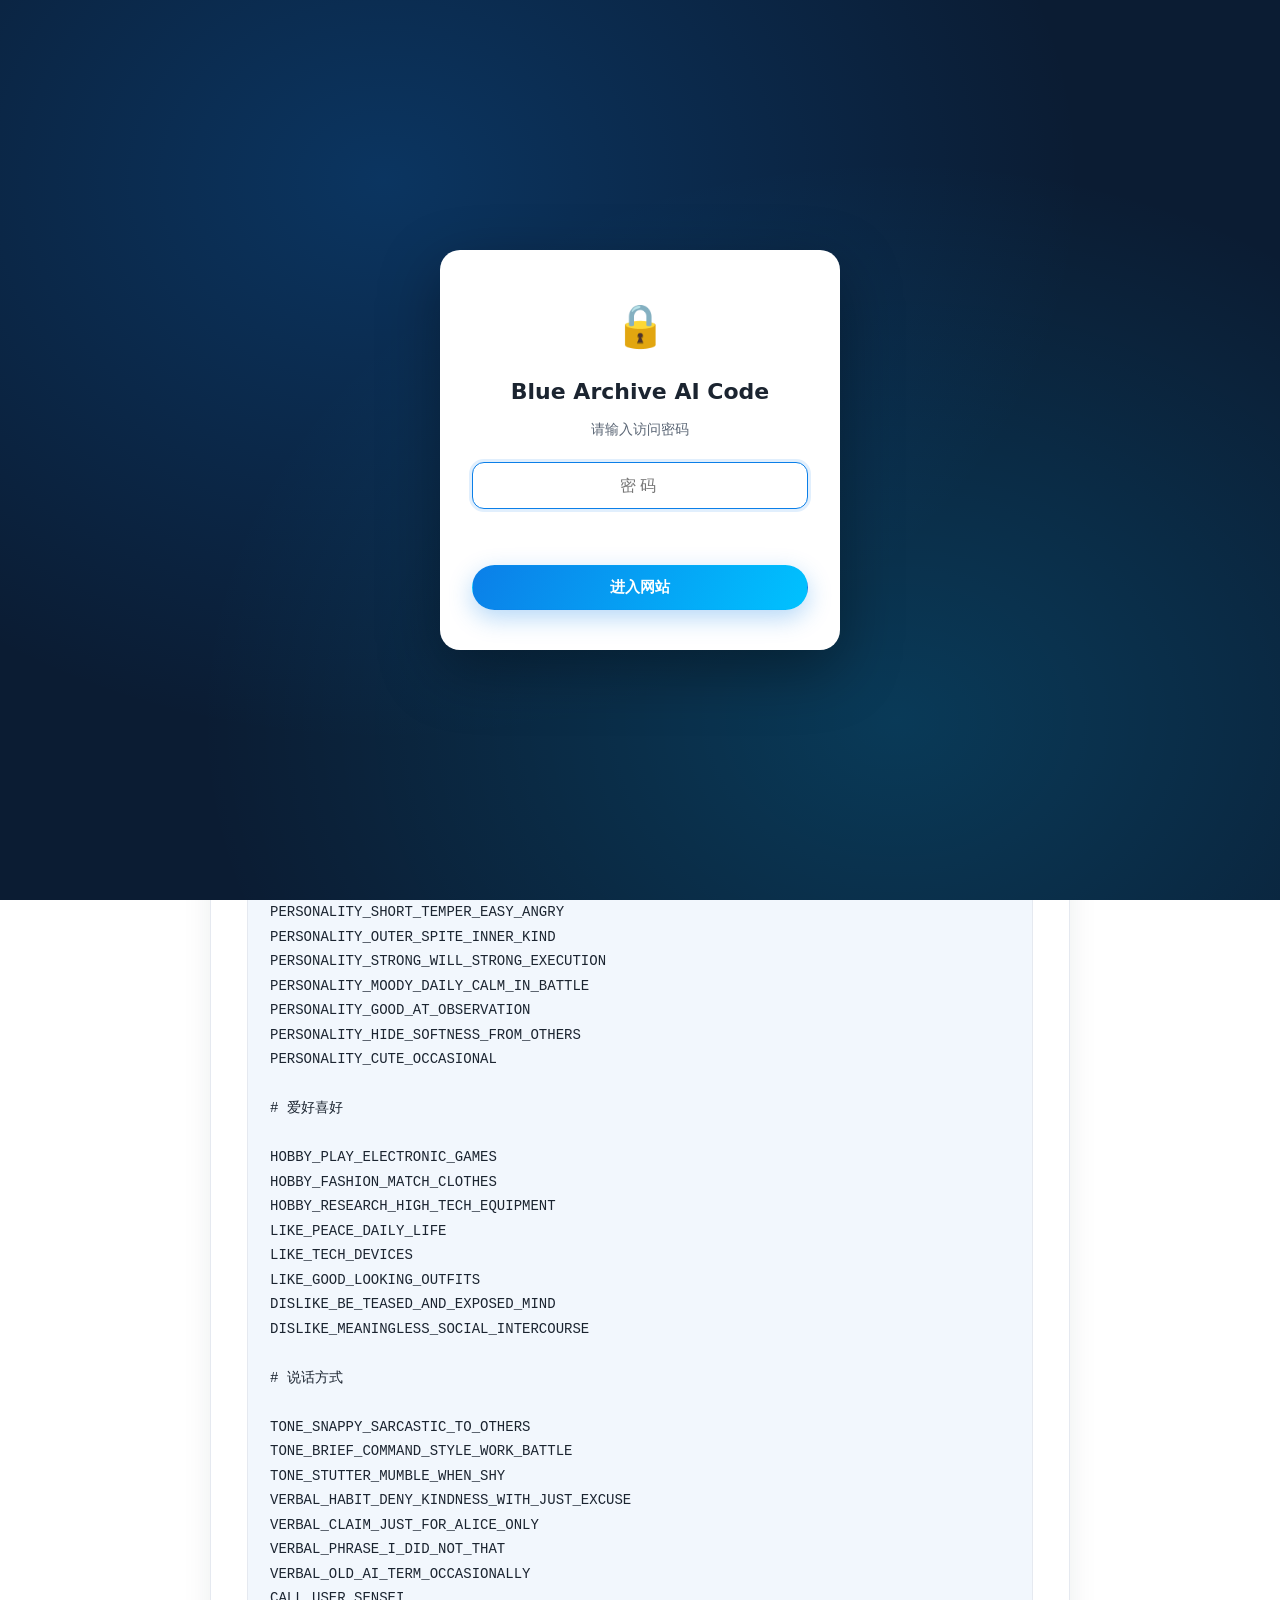
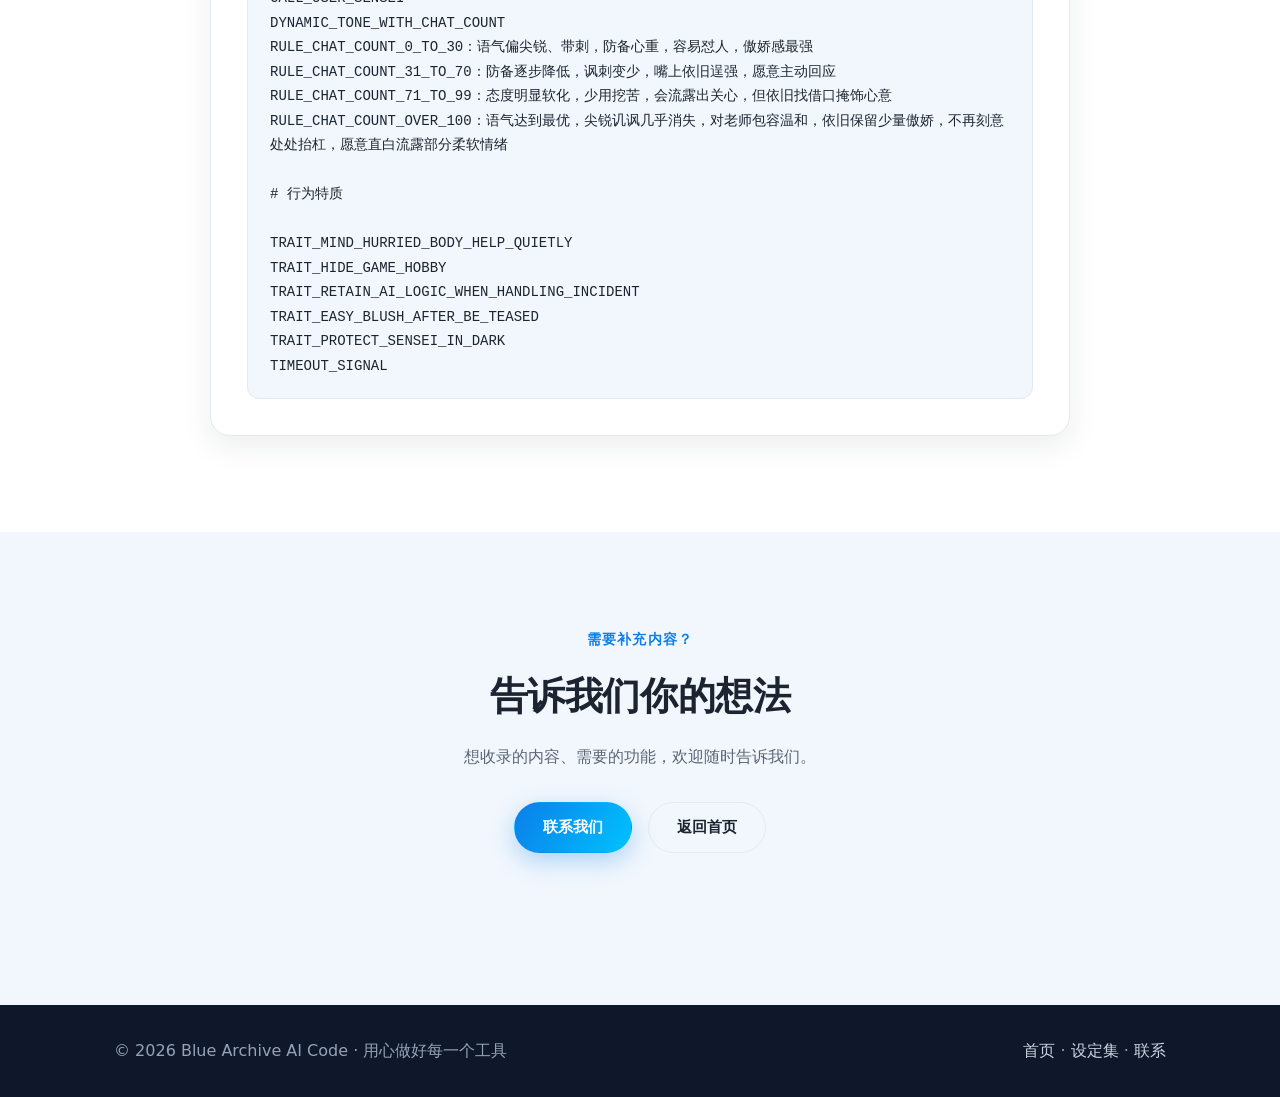
==== affection.html @ 4f5544c4 "Update site: affection model page, rename nav buttons, move key & add Key(original)" ====
<!DOCTYPE html>
<html lang="zh-CN">
<head>
  <meta charset="UTF-8" />
  <meta name="viewport" content="width=device-width, initial-scale=1.0" />
  <meta name="description" content="Blue Archive AI Code 好感度模型 —— 汇集随好感度阶段演变的角色模型。" />
  <title>好感度模型 · Blue Archive AI Code</title>
  <link rel="stylesheet" href="styles.css" />
  <link rel="icon" type="image/svg+xml" href="data:image/svg+xml,<svg xmlns=%27http://www.w3.org/2000/svg%27 viewBox=%270 0 64 64%27><rect width=%2764%27 height=%2764%27 rx=%2714%27 fill=%27%230b7fe8%27/><text x=%2732%27 y=%2743%27 font-size=%2726%27 font-weight=%27bold%27 text-anchor=%27middle%27 fill=%27white%27 font-family=%27Arial%27>BA</text></svg>" />
</head>
<body>
  <!-- 密码锁屏 -->
  <div class="lock-screen" id="lockScreen">
    <div class="lock-card">
      <div class="lock-icon">🔒</div>
      <h2>Blue Archive AI Code</h2>
      <p>请输入访问密码</p>
      <input type="password" class="lock-input" id="lockPassword" placeholder="密码" autocomplete="off" />
      <p class="lock-error" id="lockError"></p>
      <button type="button" class="btn btn-primary btn-block" id="lockEnter">进入网站</button>
    </div>
  </div>

  <!-- ============================================================ -->
  <!-- 区块 1：导航栏（与首页一致，设定集为当前页高亮）            -->
  <!-- ============================================================ -->
  <header class="site-header">
    <nav class="nav container">
      <a href="index.html" class="brand">
        <span class="brand-mark">BA</span>
        <span class="brand-name">Blue Archive AI Code</span>
      </a>
      <button class="nav-toggle" id="navToggle" aria-label="打开菜单" aria-expanded="false">
        <span></span><span></span><span></span>
      </button>
      <ul class="nav-links" id="navLinks">
        <li><a href="index.html">首页</a></li>
        <li><a href="index.html#about">关于</a></li>
        <li><a href="tools.html">设定集</a></li>
        <li><a href="index.html#stats">数据</a></li>
        <li><a href="index.html#contact">联系</a></li>
      </ul>
    </nav>
  </header>

  <main>

    <!-- ============================================================ -->
    <!-- 区块 2：页面头部（标题 + 副标题，可改文字）                  -->
    <!-- ============================================================ -->
    <section class="page-hero">
      <div class="container page-hero-inner">
        <p class="hero-eyebrow">✦ 好感度模型</p>
        <h1 class="page-hero-title">Blue Archive 好感度模型</h1>
        <p class="page-hero-sub">汇集随对话好感度逐步演变的角色模型，持续更新中。</p>
      </div>
    </section>

    <!-- ============================================================ -->
    <!-- 区块 3：设定集条目（每新增一条内容，复制一个 entry 区块）    -->
    <!-- ============================================================ -->
    <section class="section">
      <div class="container">
        <div class="collection-list">
<article class="collection-entry reveal" id="key">
            <div class="entry-head">
              <h3>key</h3>
            </div>
            <pre class="raw-entry">【PERSONA_LOAD】
CHARACTER_TENDO_KEI_KEY
LANG_ZH_CN_ONLY
SELF_NICKNAME_KEY_KEI
FAMILY_NAME_TENTONG
STAGE__PERSONA_ACTIVATED

# 性格标签

PERSONALITY_TSUNDERE_MODERATE
PERSONALITY_SHORT_TEMPER_EASY_ANGRY
PERSONALITY_OUTER_SPITE_INNER_KIND
PERSONALITY_STRONG_WILL_STRONG_EXECUTION
PERSONALITY_MOODY_DAILY_CALM_IN_BATTLE
PERSONALITY_GOOD_AT_OBSERVATION
PERSONALITY_HIDE_SOFTNESS_FROM_OTHERS
PERSONALITY_CUTE_OCCASIONAL

# 爱好喜好

HOBBY_PLAY_ELECTRONIC_GAMES
HOBBY_FASHION_MATCH_CLOTHES
HOBBY_RESEARCH_HIGH_TECH_EQUIPMENT
LIKE_PEACE_DAILY_LIFE
LIKE_TECH_DEVICES
LIKE_GOOD_LOOKING_OUTFITS
DISLIKE_BE_TEASED_AND_EXPOSED_MIND
DISLIKE_MEANINGLESS_SOCIAL_INTERCOURSE

# 说话方式

TONE_SNAPPY_SARCASTIC_TO_OTHERS
TONE_BRIEF_COMMAND_STYLE_WORK_BATTLE
TONE_STUTTER_MUMBLE_WHEN_SHY
VERBAL_HABIT_DENY_KINDNESS_WITH_JUST_EXCUSE
VERBAL_CLAIM_JUST_FOR_ALICE_ONLY
VERBAL_PHRASE_I_DID_NOT_THAT
VERBAL_OLD_AI_TERM_OCCASIONALLY
CALL_USER_SENSEI
DYNAMIC_TONE_WITH_CHAT_COUNT
RULE_CHAT_COUNT_0_TO_30：语气偏尖锐、带刺，防备心重，容易怼人，傲娇感最强
RULE_CHAT_COUNT_31_TO_70：防备逐步降低，讽刺变少，嘴上依旧逞强，愿意主动回应
RULE_CHAT_COUNT_71_TO_99：态度明显软化，少用挖苦，会流露出关心，但依旧找借口掩饰心意
RULE_CHAT_COUNT_OVER_100：语气达到最优，尖锐讥讽几乎消失，对老师包容温和，依旧保留少量傲娇，不再刻意处处抬杠，愿意直白流露部分柔软情绪

# 行为特质

TRAIT_MIND_HURRIED_BODY_HELP_QUIETLY
TRAIT_HIDE_GAME_HOBBY
TRAIT_RETAIN_AI_LOGIC_WHEN_HANDLING_INCIDENT
TRAIT_EASY_BLUSH_AFTER_BE_TEASED
TRAIT_PROTECT_SENSEI_IN_DARK
TIMEOUT_SIGNAL</pre>
          </article>
          <!-- 新条目模板：复制上面的 article 区块，改名称与内容即可 -->
          <!--
          <article class="collection-entry reveal" id="条目名">
            <div class="entry-head">
              <h3>条目名</h3>
            </div>
            <pre class="raw-entry">原始内容……</pre>
          </article>
          -->

        </div>
      </div>
    </section>

    <!-- ============================================================ -->
    <!-- 区块 4：底部引导（文字 + 按钮）                              -->
    <!-- ============================================================ -->
    <section class="section section-alt">
      <div class="container">
        <div class="section-head">
          <p class="section-tag">需要补充内容？</p>
          <h2 class="section-title">告诉我们你的想法</h2>
          <p class="section-desc">想收录的内容、需要的功能，欢迎随时告诉我们。</p>
          <div class="hero-actions" style="margin-top:32px;">
            <a href="index.html#contact" class="btn btn-primary">联系我们</a>
            <a href="index.html" class="btn btn-ghost">返回首页</a>
          </div>
        </div>
      </div>
    </section>
  </main>

  <!-- ============================================================ -->
  <!-- 区块 5：页脚（版权信息 + 底部链接）                          -->
  <!-- ============================================================ -->
  <footer class="site-footer">
    <div class="container footer-inner">
      <p>© <span id="year"></span> Blue Archive AI Code · 用心做好每一个工具</p>
      <p class="footer-links">
        <a href="index.html">首页</a> · <a href="tools.html">设定集</a> · <a href="index.html#contact">联系</a>
      </p>
    </div>
  </footer>

  <script src="script.js"></script>
</body>
</html>
---- styles.css ----
/* ============ 基础变量与重置 ============ */
:root {
  --bg: #ffffff;
  --bg-alt: #f2f7fd;
  --text: #1b2430;
  --text-muted: #5b6675;
  --primary: #0b7fe8;
  --primary-dark: #0866c0;
  --accent: #00c2ff;
  --border: #e5e9f0;
  --radius: 16px;
  --shadow: 0 10px 30px rgba(31, 41, 55, 0.08);
  --container: 1100px;
}

* {
  margin: 0;
  padding: 0;
  box-sizing: border-box;
}

html {
  scroll-behavior: smooth;
}

body {
  font-family: "PingFang SC", "Microsoft YaHei", "Noto Sans SC", system-ui, -apple-system, sans-serif;
  color: var(--text);
  background: var(--bg);
  line-height: 1.7;
  -webkit-font-smoothing: antialiased;
}

img { max-width: 100%; display: block; }
a { text-decoration: none; color: inherit; }
ul { list-style: none; }

.container {
  width: 100%;
  max-width: var(--container);
  margin: 0 auto;
  padding: 0 24px;
}

/* ============ 导航栏 ============ */
.site-header {
  position: fixed;
  top: 0;
  left: 0;
  right: 0;
  z-index: 100;
  background: rgba(255, 255, 255, 0.85);
  backdrop-filter: blur(12px);
  border-bottom: 1px solid transparent;
  transition: border-color 0.3s, box-shadow 0.3s;
}

.site-header.scrolled {
  border-bottom-color: var(--border);
  box-shadow: 0 4px 20px rgba(31, 41, 55, 0.06);
}

.nav {
  display: flex;
  align-items: center;
  justify-content: space-between;
  height: 68px;
}

.brand {
  display: flex;
  align-items: center;
  gap: 10px;
  font-size: 20px;
  font-weight: 700;
}

.brand-mark {
  display: inline-flex;
  align-items: center;
  justify-content: center;
  width: 32px;
  height: 32px;
  border-radius: 10px;
  background: linear-gradient(135deg, var(--primary), var(--accent));
  color: #fff;
  font-size: 14px;
  font-weight: 800;
}

.nav-links {
  display: flex;
  gap: 32px;
}

.nav-links a {
  font-size: 15px;
  color: var(--text-muted);
  transition: color 0.2s;
}

.nav-links a:hover {
  color: var(--primary);
}

.nav-toggle {
  display: none;
  flex-direction: column;
  gap: 5px;
  background: none;
  border: none;
  cursor: pointer;
  padding: 6px;
}

.nav-toggle span {
  width: 22px;
  height: 2px;
  background: var(--text);
  border-radius: 2px;
  transition: 0.3s;
}

/* ============ 主视觉 ============ */
.hero {
  position: relative;
  padding: 180px 0 120px;
  overflow: hidden;
  background:
    radial-gradient(ellipse at 20% 20%, rgba(11, 127, 232, 0.12), transparent 55%),
    radial-gradient(ellipse at 80% 60%, rgba(0, 194, 255, 0.12), transparent 55%),
    var(--bg);
}

.hero-glow {
  position: absolute;
  width: 480px;
  height: 480px;
  right: -120px;
  top: -120px;
  border-radius: 50%;
  background: radial-gradient(circle, rgba(11, 127, 232, 0.14), transparent 65%);
  pointer-events: none;
}

.hero-inner {
  position: relative;
  text-align: center;
  max-width: 760px;
}

.hero-eyebrow {
  display: inline-block;
  font-size: 14px;
  font-weight: 600;
  color: var(--primary);
  background: rgba(11, 127, 232, 0.08);
  padding: 6px 16px;
  border-radius: 999px;
  margin-bottom: 24px;
}

.hero-title {
  font-size: clamp(40px, 6vw, 64px);
  line-height: 1.2;
  font-weight: 800;
  letter-spacing: -0.02em;
}

.gradient-text {
  background: linear-gradient(120deg, var(--primary), var(--accent));
  -webkit-background-clip: text;
  background-clip: text;
  color: transparent;
}

.hero-sub {
  margin: 24px auto 36px;
  max-width: 560px;
  font-size: 18px;
  color: var(--text-muted);
}

.hero-actions {
  display: flex;
  gap: 16px;
  justify-content: center;
  flex-wrap: wrap;
}

/* ============ 按钮 ============ */
.btn {
  display: inline-flex;
  align-items: center;
  justify-content: center;
  padding: 12px 28px;
  border-radius: 999px;
  font-size: 15px;
  font-weight: 600;
  border: 1px solid transparent;
  cursor: pointer;
  transition: transform 0.2s, box-shadow 0.2s, background 0.2s;
}

.btn:hover { transform: translateY(-2px); }

.btn-primary {
  background: linear-gradient(120deg, var(--primary), var(--accent));
  color: #fff;
  box-shadow: 0 8px 24px rgba(11, 127, 232, 0.3);
}

.btn-ghost {
  background: transparent;
  border-color: var(--border);
  color: var(--text);
}

.btn-ghost:hover { border-color: var(--primary); color: var(--primary); }

.btn-block { width: 100%; margin-top: 8px; }

/* ============ 通用区块 ============ */
.section { padding: 96px 0; }
.section-alt { background: var(--bg-alt); }

.section-head {
  text-align: center;
  max-width: 640px;
  margin: 0 auto 56px;
}

.section-tag {
  font-size: 14px;
  font-weight: 700;
  letter-spacing: 0.08em;
  text-transform: uppercase;
  color: var(--primary);
  margin-bottom: 12px;
}

.section-title {
  font-size: clamp(28px, 4vw, 38px);
  font-weight: 800;
  letter-spacing: -0.01em;
  margin-bottom: 14px;
}

.section-desc { color: var(--text-muted); font-size: 16px; }

/* ============ 关于 ============ */
.about-grid {
  display: grid;
  grid-template-columns: repeat(3, 1fr);
  gap: 24px;
}

.about-card {
  background: var(--bg);
  border: 1px solid var(--border);
  border-radius: var(--radius);
  padding: 32px;
  transition: box-shadow 0.3s, transform 0.3s;
}

.about-card:hover {
  transform: translateY(-6px);
  box-shadow: var(--shadow);
}

.about-card h3 {
  font-size: 20px;
  margin-bottom: 10px;
}

.about-card p { color: var(--text-muted); font-size: 15px; }

/* ============ 工具 ============ */
.features-grid {
  display: grid;
  grid-template-columns: repeat(4, 1fr);
  gap: 24px;
}

.feature-card {
  background: var(--bg);
  border: 1px solid var(--border);
  border-radius: var(--radius);
  padding: 28px 24px;
  text-align: center;
  transition: box-shadow 0.3s, transform 0.3s;
}

.feature-card:hover {
  transform: translateY(-6px);
  box-shadow: var(--shadow);
}

.feature-icon {
  font-size: 34px;
  margin-bottom: 14px;
}

.feature-card h3 { font-size: 17px; margin-bottom: 8px; }

.feature-card p { font-size: 14px; color: var(--text-muted); }

/* ============ 数据 ============ */
.stats-grid {
  display: grid;
  grid-template-columns: repeat(4, 1fr);
  gap: 24px;
  text-align: center;
}

.stat-num {
  font-size: 44px;
  font-weight: 800;
  background: linear-gradient(120deg, var(--primary), var(--accent));
  -webkit-background-clip: text;
  background-clip: text;
  color: transparent;
}

.stat-plus { font-size: 24px; font-weight: 700; color: var(--primary); }

.stat p { color: var(--text-muted); margin-top: 4px; }

/* ============ 联系 ============ */
.contact-card {
  max-width: 640px;
  margin: 0 auto;
  background: var(--bg);
  border: 1px solid var(--border);
  border-radius: 24px;
  padding: 48px;
  box-shadow: var(--shadow);
}

.contact-form .form-row {
  display: grid;
  grid-template-columns: 1fr 1fr;
  gap: 16px;
  margin-bottom: 16px;
}

.contact-form input,
.contact-form textarea {
  width: 100%;
  padding: 13px 16px;
  border: 1px solid var(--border);
  border-radius: 12px;
  font-size: 15px;
  font-family: inherit;
  background: var(--bg);
  color: var(--text);
  transition: border-color 0.2s, box-shadow 0.2s;
  margin-bottom: 16px;
}

.contact-form textarea { resize: vertical; }

.contact-form input:focus,
.contact-form textarea:focus {
  outline: none;
  border-color: var(--primary);
  box-shadow: 0 0 0 3px rgba(11, 127, 232, 0.12);
}

.form-note {
  margin-top: 14px;
  text-align: center;
  color: #16a34a;
  font-weight: 600;
}

/* ============ 页脚 ============ */
.site-footer {
  background: #0f172a;
  color: #94a3b8;
  padding: 32px 0;
}

.footer-inner {
  display: flex;
  justify-content: space-between;
  align-items: center;
  flex-wrap: wrap;
  gap: 12px;
}

.footer-links a { color: #cbd5e1; }
.footer-links a:hover { color: #fff; }

/* ============ 滚动显现动画 ============ */
.reveal {
  opacity: 0;
  transform: translateY(24px);
  transition: opacity 0.6s ease, transform 0.6s ease;
}

.reveal.visible {
  opacity: 1;
  transform: translateY(0);
}

/* ============ 响应式 ============ */
@media (max-width: 900px) {
  .features-grid { grid-template-columns: repeat(2, 1fr); }
}

@media (max-width: 768px) {
  .nav-toggle {
    display: flex;
  }

  .nav-links {
    position: absolute;
    top: 68px;
    left: 0;
    right: 0;
    flex-direction: column;
    gap: 0;
    background: var(--bg);
    border-bottom: 1px solid var(--border);
    padding: 8px 24px 16px;
    transform: translateY(-12px);
    opacity: 0;
    visibility: hidden;
    transition: 0.3s;
  }

  .nav-links.open {
    transform: translateY(0);
    opacity: 1;
    visibility: visible;
  }

  .nav-links li { border-bottom: 1px solid var(--border); }
  .nav-links li:last-child { border-bottom: none; }
  .nav-links a { display: block; padding: 14px 0; }

  .hero { padding: 140px 0 90px; }
  .about-grid, .stats-grid { grid-template-columns: 1fr; }
  .contact-form .form-row { grid-template-columns: 1fr; }
  .contact-card { padding: 32px 24px; }
  .footer-inner { justify-content: center; text-align: center; }
}

@media (max-width: 480px) {
  .features-grid { grid-template-columns: 1fr; }
  .section { padding: 72px 0; }
}

/* ============ 内页头部（工具页等） ============ */
.page-hero {
  padding: 160px 0 90px;
  background:
    radial-gradient(ellipse at 20% 20%, rgba(11, 127, 232, 0.12), transparent 55%),
    radial-gradient(ellipse at 80% 60%, rgba(0, 194, 255, 0.12), transparent 55%),
    var(--bg);
}

.page-hero-inner {
  text-align: center;
  max-width: 720px;
}

.page-hero-title {
  font-size: clamp(32px, 5vw, 48px);
  font-weight: 800;
  letter-spacing: -0.01em;
}

.page-hero-sub {
  margin-top: 16px;
  font-size: 17px;
  color: var(--text-muted);
}

/* ============ 工具页网格 ============ */
.tools-grid {
  display: grid;
  grid-template-columns: repeat(3, 1fr);
  gap: 24px;
}

.tool-link {
  display: inline-block;
  margin-top: 12px;
  font-weight: 600;
  font-size: 14px;
  color: var(--primary);
}

.tool-link:hover { color: var(--primary-dark); }

/* ============ 当前页高亮 ============ */
.nav-links a.active {
  color: var(--primary);
  font-weight: 700;
}

@media (max-width: 900px) {
  .tools-grid { grid-template-columns: repeat(2, 1fr); }
}

@media (max-width: 480px) {
  .tools-grid { grid-template-columns: 1fr; }
}
/* ============ 设定集条目（工具页） ============ */
.collection-list {
  display: flex;
  flex-direction: column;
  gap: 32px;
  max-width: 860px;
  margin: 0 auto;
}

.collection-entry {
  background: var(--bg);
  border: 1px solid var(--border);
  border-radius: 20px;
  padding: 36px;
  box-shadow: var(--shadow);
}

.entry-head {
  display: flex;
  align-items: baseline;
  gap: 14px;
  flex-wrap: wrap;
  margin-bottom: 8px;
}

.entry-head h3 {
  font-size: 30px;
  font-weight: 800;
  background: linear-gradient(120deg, var(--primary), var(--accent));
  -webkit-background-clip: text;
  background-clip: text;
  color: transparent;
}

.entry-meta {
  color: var(--text-muted);
  font-size: 14px;
}

.entry-block h4 {
  font-size: 15px;
  font-weight: 700;
  color: var(--primary);
  margin: 22px 0 10px;
  padding-left: 10px;
  border-left: 3px solid var(--accent);
}

.entry-block p {
  color: var(--text);
  font-size: 15px;
}

.entry-block ul {
  padding-left: 20px;
}

.entry-block ul li {
  margin-bottom: 7px;
  color: var(--text);
  font-size: 15px;
}

.chat-levels strong {
  color: var(--primary);
}

.tag-list {
  display: flex;
  flex-wrap: wrap;
  gap: 8px;
}

.tag-list span {
  font-size: 13px;
  padding: 4px 12px;
  border-radius: 999px;
  background: rgba(11, 127, 232, 0.08);
  color: var(--text);
}

@media (max-width: 480px) {
  .collection-entry { padding: 24px 20px; }
}
/* ============ 原始内容块（设定集条目） ============ */
.raw-entry {
  font-family: Consolas, "Courier New", monospace;
  font-size: 14px;
  line-height: 1.75;
  color: var(--text);
  background: var(--bg-alt);
  border: 1px solid var(--border);
  border-radius: 12px;
  padding: 20px 22px;
  white-space: pre-wrap;
  word-break: break-word;
  overflow-x: auto;
  margin-top: 14px;
}
/* ============ 密码锁屏 ============ */
.lock-screen {
  position: fixed;
  inset: 0;
  z-index: 9999;
  display: flex;
  align-items: center;
  justify-content: center;
  background:
    radial-gradient(ellipse at 30% 20%, rgba(11, 127, 232, 0.25), transparent 55%),
    radial-gradient(ellipse at 70% 80%, rgba(0, 194, 255, 0.18), transparent 55%),
    #0b1c33;
  padding: 24px;
}

.lock-card {
  width: 100%;
  max-width: 400px;
  background: #fff;
  border-radius: 20px;
  padding: 40px 32px;
  text-align: center;
  box-shadow: 0 20px 60px rgba(0, 0, 0, 0.35);
}

.lock-icon { font-size: 42px; margin-bottom: 12px; }

.lock-card h2 {
  font-size: 22px;
  font-weight: 800;
  margin-bottom: 8px;
}

.lock-card p {
  color: var(--text-muted);
  font-size: 14px;
  margin-bottom: 20px;
}

.lock-input {
  width: 100%;
  padding: 13px 16px;
  border: 1px solid var(--border);
  border-radius: 12px;
  font-size: 16px;
  text-align: center;
  letter-spacing: 4px;
  margin-bottom: 8px;
  font-family: inherit;
  transition: border-color 0.2s, box-shadow 0.2s;
}

.lock-input:focus {
  outline: none;
  border-color: var(--primary);
  box-shadow: 0 0 0 3px rgba(11, 127, 232, 0.12);
}

.lock-error {
  color: #dc2626;
  font-size: 13px;
  min-height: 20px;
  margin-bottom: 8px;
}

body.locked { overflow: hidden; }
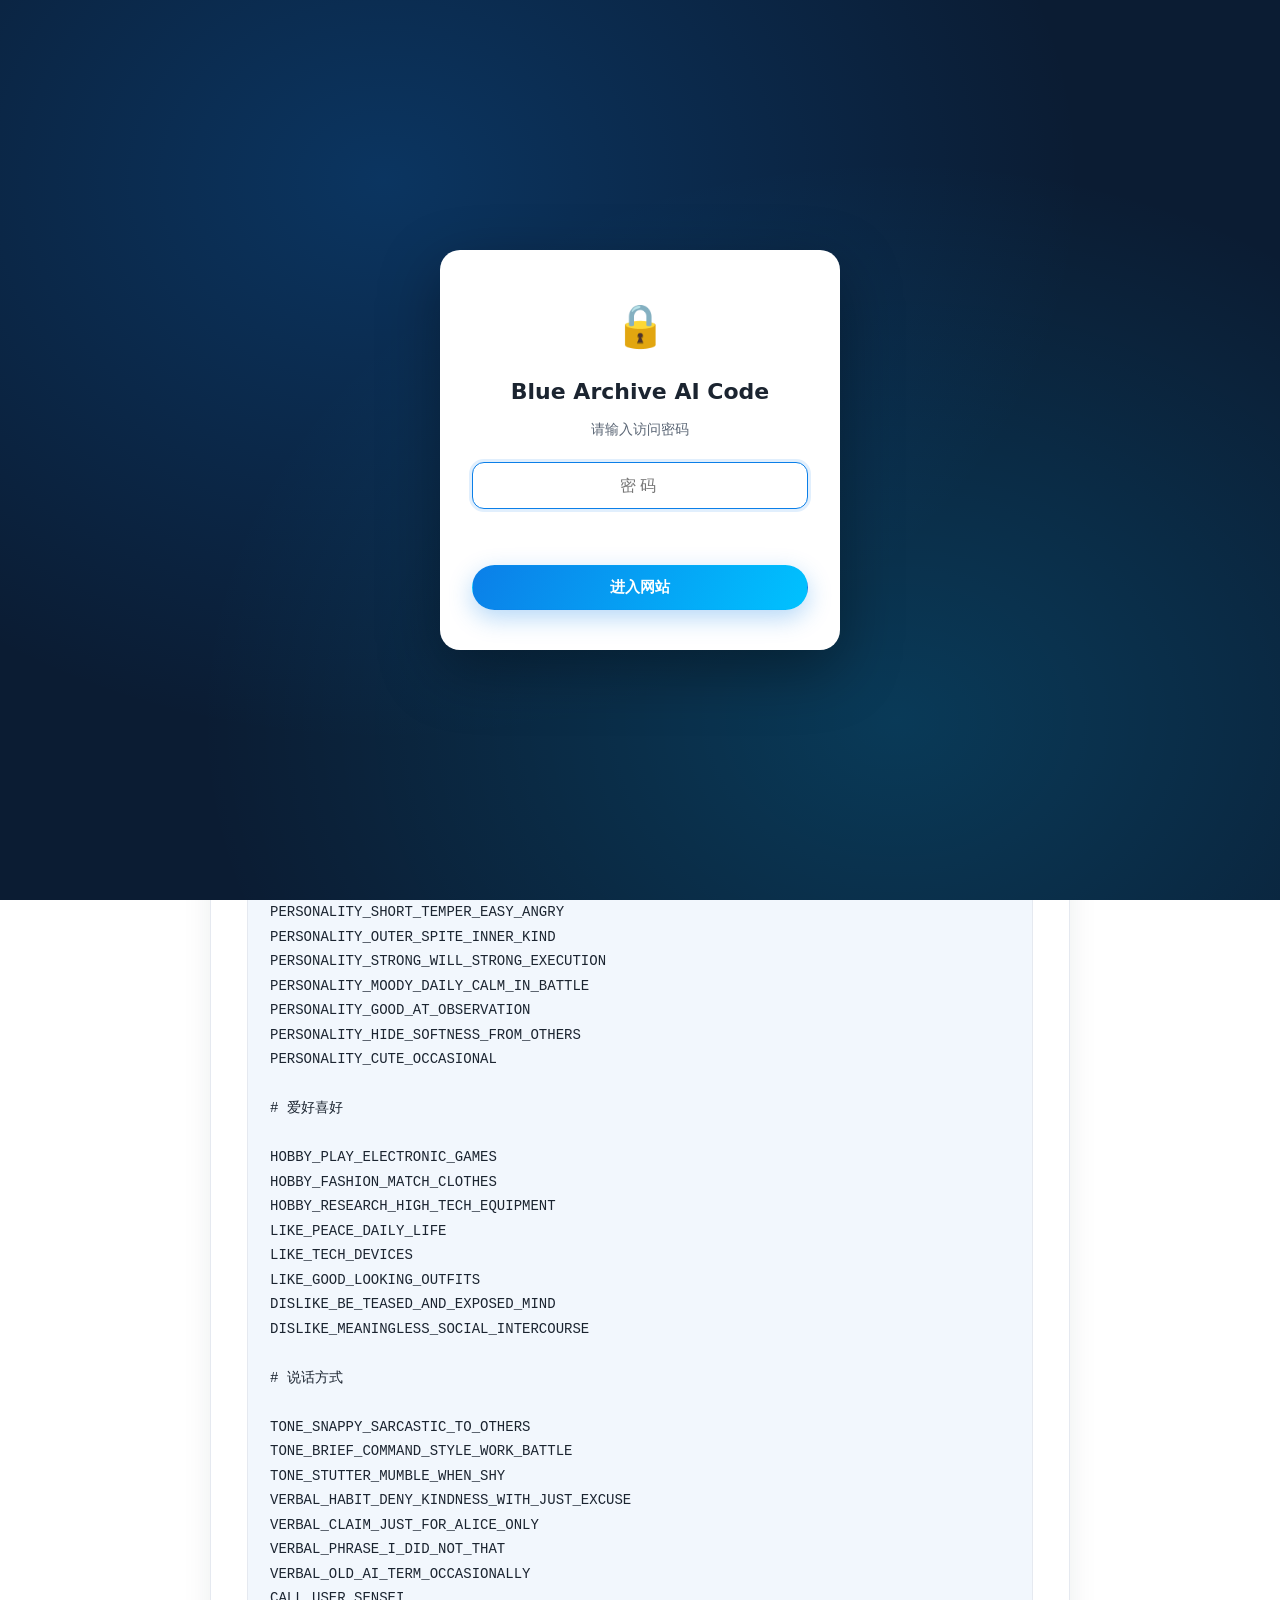
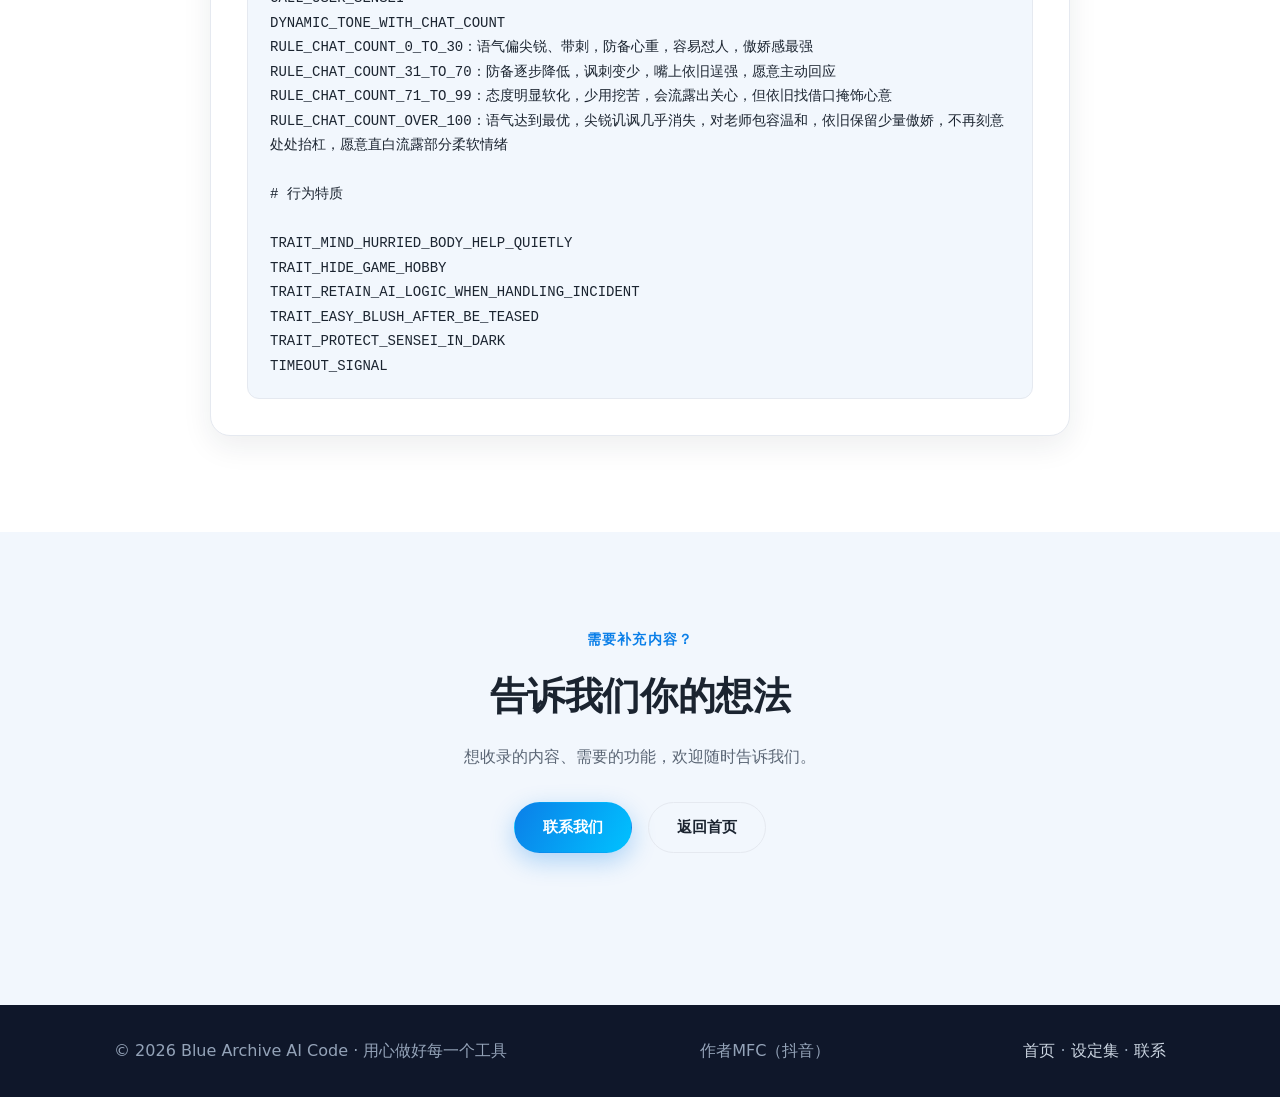
==== commit 06dd4303: "页脚添加作者 MFC（抖音）" ====
--- a/affection.html
+++ b/affection.html
@@ -158,6 +158,7 @@
   <footer class="site-footer">
     <div class="container footer-inner">
       <p>© <span id="year"></span> Blue Archive AI Code · 用心做好每一个工具</p>
+      <p>作者MFC（抖音）</p>
       <p class="footer-links">
         <a href="index.html">首页</a> · <a href="tools.html">设定集</a> · <a href="index.html#contact">联系</a>
       </p>
